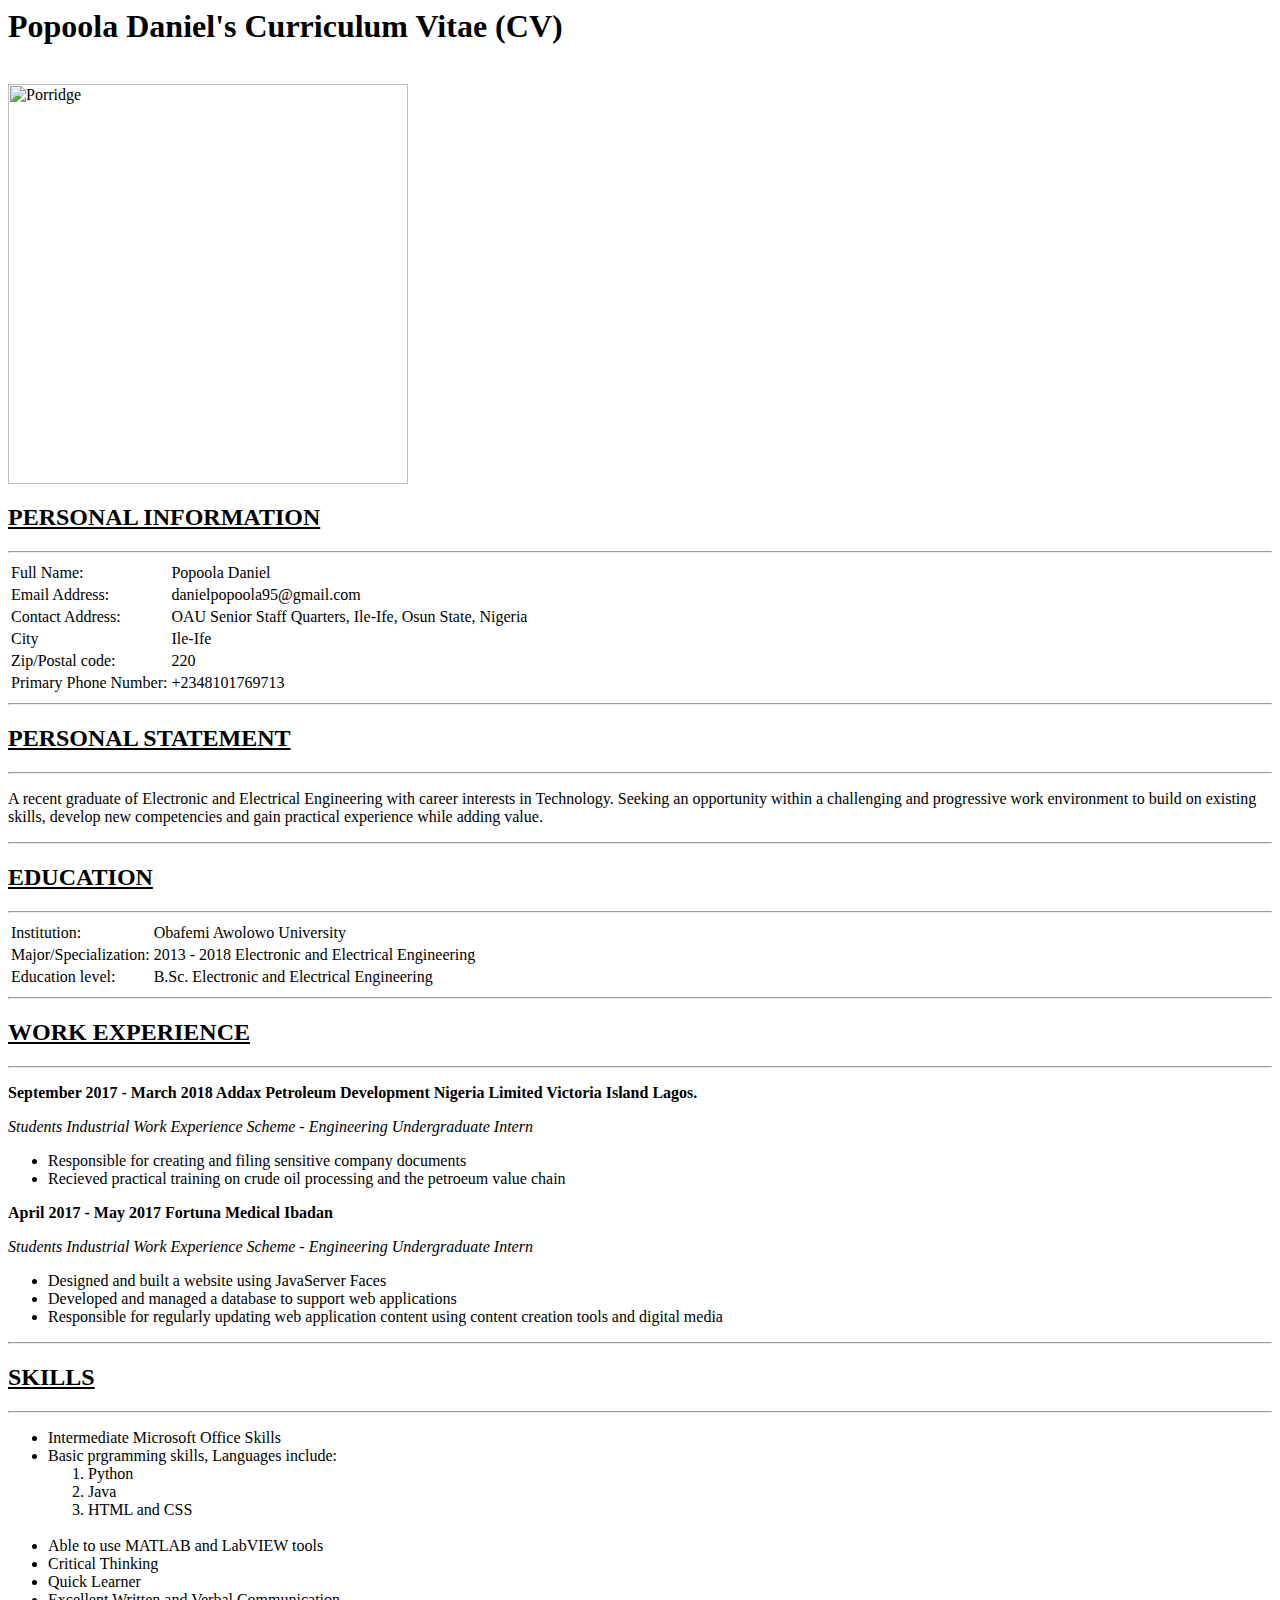
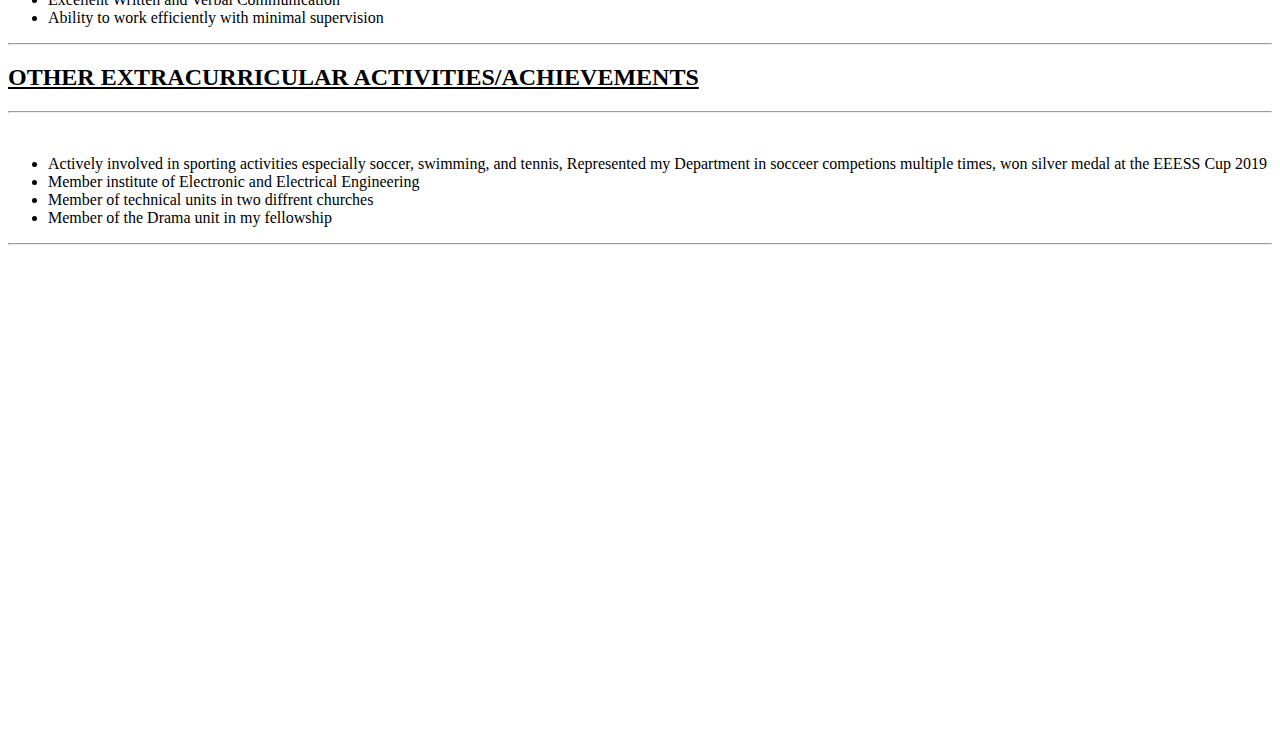
==== Daniel.html @ 8a28e5b8 "my first commit" ====
<!DOCTYPE = html>
<html lang = "eng">
    
<head>
    <title>Popoola Daniel's CV</title>

</head>


<body>

<h1>Popoola Daniel's Curriculum Vitae (CV)</h1>
<br>



<img src="https://res.cloudinary.com/popooladaniel/image/upload/v1566568174/Another_Daniel_wxontg.jpg" width = "400" height = "400" alt="Porridge">

<u>
<h2>PERSONAL INFORMATION</h2>
</u>
<hr>

<table>

    <tr>
        <td>Full Name:</td>
        <td>Popoola Daniel</td>
    </tr>
    <tr>
        <td>Email Address:</td>
        <td>danielpopoola95@gmail.com</td>
    </tr>
    <tr>
            <td>Contact Address:</td>
            <td>OAU Senior Staff Quarters, Ile-Ife, Osun State, Nigeria</td>
        </tr>
            <tr>
        <td>City</td>
        <td>Ile-Ife</td>
    </tr>
    <tr>
            <td>Zip/Postal code:</td>
            <td>220</td>
    </tr>
    <tr>
            <td>Primary Phone Number:</td>
            <td>+2348101769713</td>
    </tr>


</table>
<hr>

<u>
<h2>PERSONAL STATEMENT</h2>
</u>

<hr>
<p>
        A recent graduate of Electronic and Electrical Engineering with 
        career interests in Technology. Seeking an opportunity within a 
        challenging and progressive work environment to build on existing 
        skills, develop new competencies and gain practical experience 
        while adding value.  
    
</p>
<hr>

<u>
<h2>EDUCATION</h2>
</u>

<hr>
<table>
    <tr>
        <td>Institution:</td>
        <td>Obafemi Awolowo University</td>
    </tr>
    <tr>
        <td>Major/Specialization:</td>
        <td>2013 - 2018 Electronic and Electrical Engineering</td>
    </tr>
    <tr>
        <td>Education level:</td>
        <td>B.Sc. Electronic and Electrical Engineering</td>
    </tr>

</table>

<hr>

<u>
<h2>WORK EXPERIENCE</h2>
</u>

<hr>

<p>
        <strong>September 2017 - March 2018 Addax Petroleum Development Nigeria Limited    Victoria Island Lagos.</strong>
</p>
    <em>Students Industrial Work Experience Scheme - Engineering Undergraduate Intern</em>
</p>

<ul>
    <li>Responsible for creating and filing sensitive company documents </li>
    <li>Recieved practical training on crude oil processing and the petroeum value chain</li>
</ul>

<p>
    <strong>April 2017 - May 2017 Fortuna Medical    Ibadan </strong>
</p>
</p>
<em>Students Industrial Work Experience Scheme - Engineering Undergraduate Intern</em>
</p>

<ul>
    <li>Designed and built a website using JavaServer Faces</li>
    <li>Developed and managed a database to support web applications</li>
    <li>Responsible for regularly updating web application content using content creation tools and digital media</li>
</ul>
<hr>

<u>
<h2>SKILLS</h2>
</u>
<hr>

<ul>
    <li>Intermediate Microsoft Office Skills</li>
    <li>Basic prgramming skills, Languages include:
        <ol>
            <li>Python</li>
            <li>Java</li>
            <li>HTML and CSS</li>
        </ol>
         <br>
    </li>
    <li>Able to use MATLAB and LabVIEW tools</li>
    <li>Critical Thinking</li>
    <li>Quick Learner</li>
    <li>Excellent Written and Verbal Communication</li>
    <li>Ability to work efficiently with minimal supervision</li>


</ul>
<hr>

<u>
    <h2>OTHER EXTRACURRICULAR ACTIVITIES/ACHIEVEMENTS</h2>
</u>
<hr>
<br>
<ul>
    <li>Actively involved in sporting activities especially soccer, swimming, and tennis, Represented my Department in socceer competions multiple times, won silver medal at the EEESS Cup 2019</li>
    <li>Member institute of Electronic and Electrical Engineering</li>
    <li>Member of technical units in two diffrent churches</li>
    <li>Member of the Drama unit in my fellowship</li>
</ul>

<hr>

<div style="margin-top:500px"></div>






























</body>












</html>
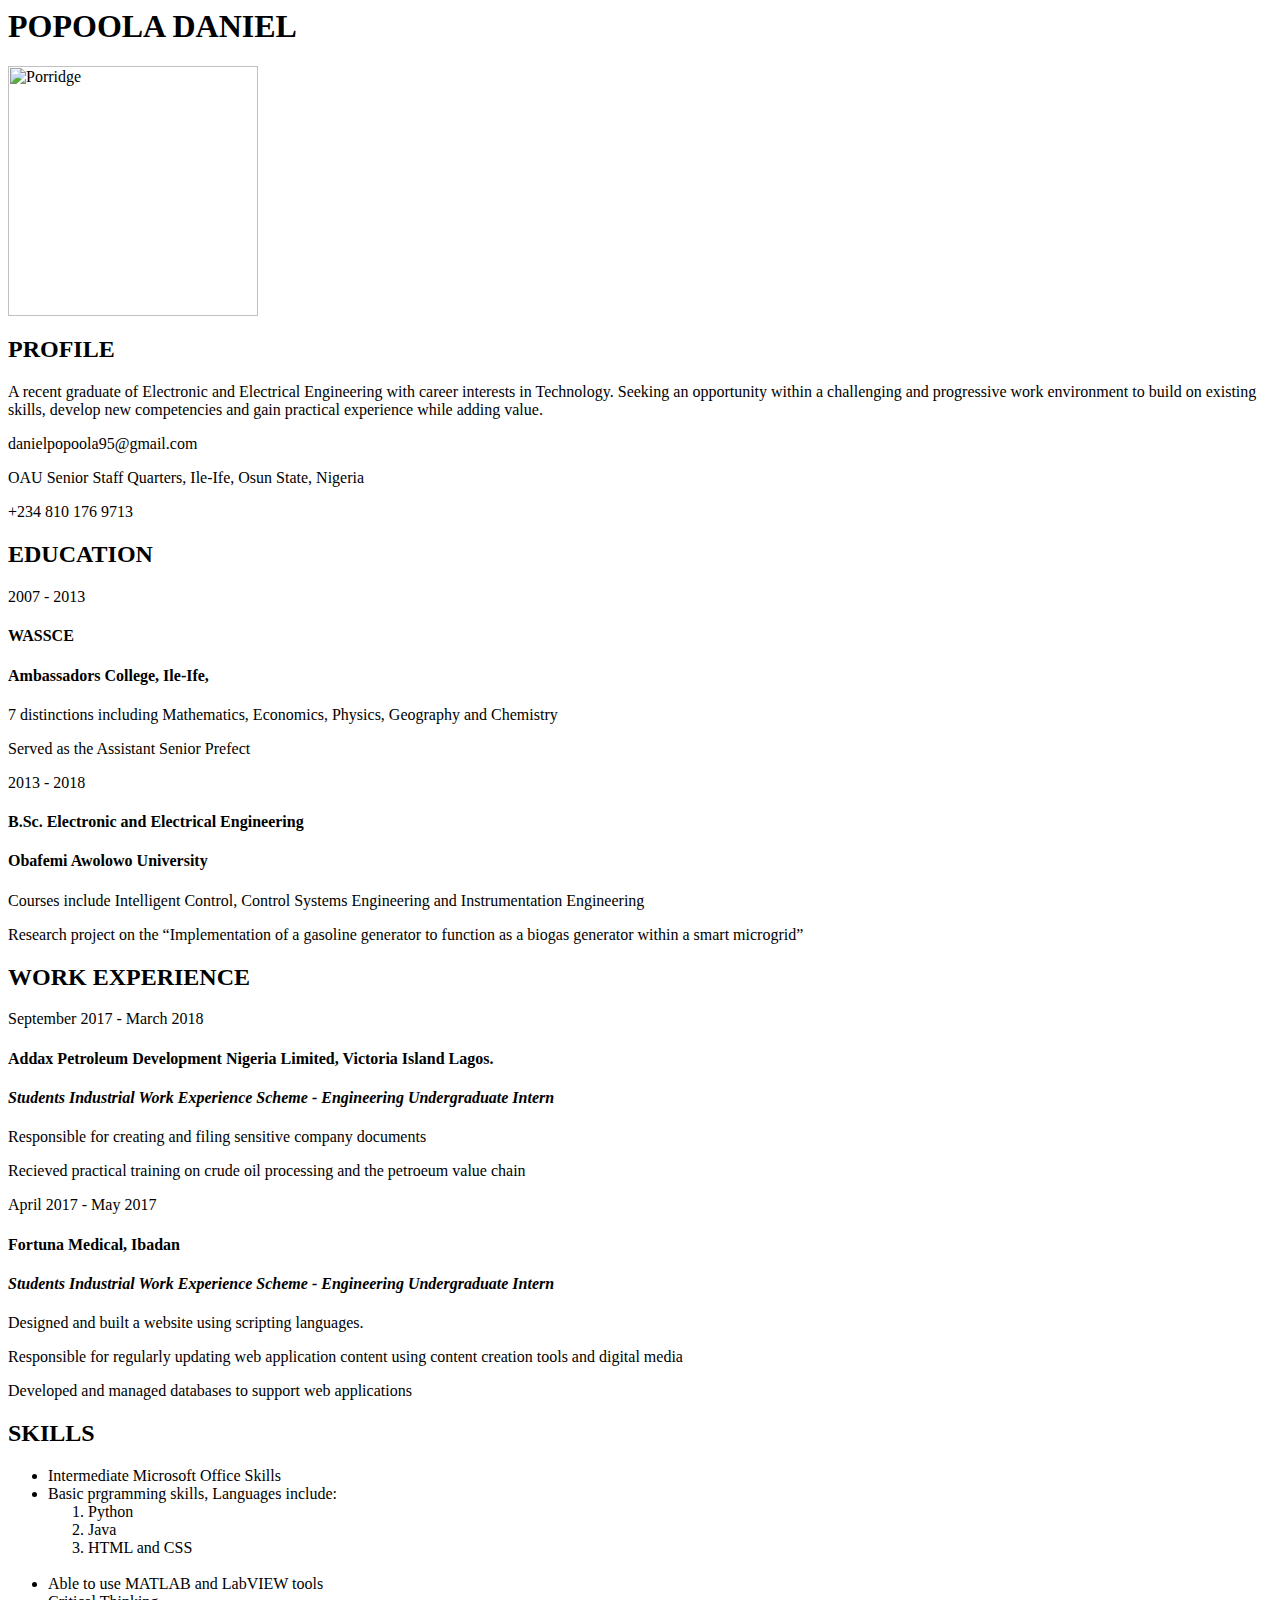
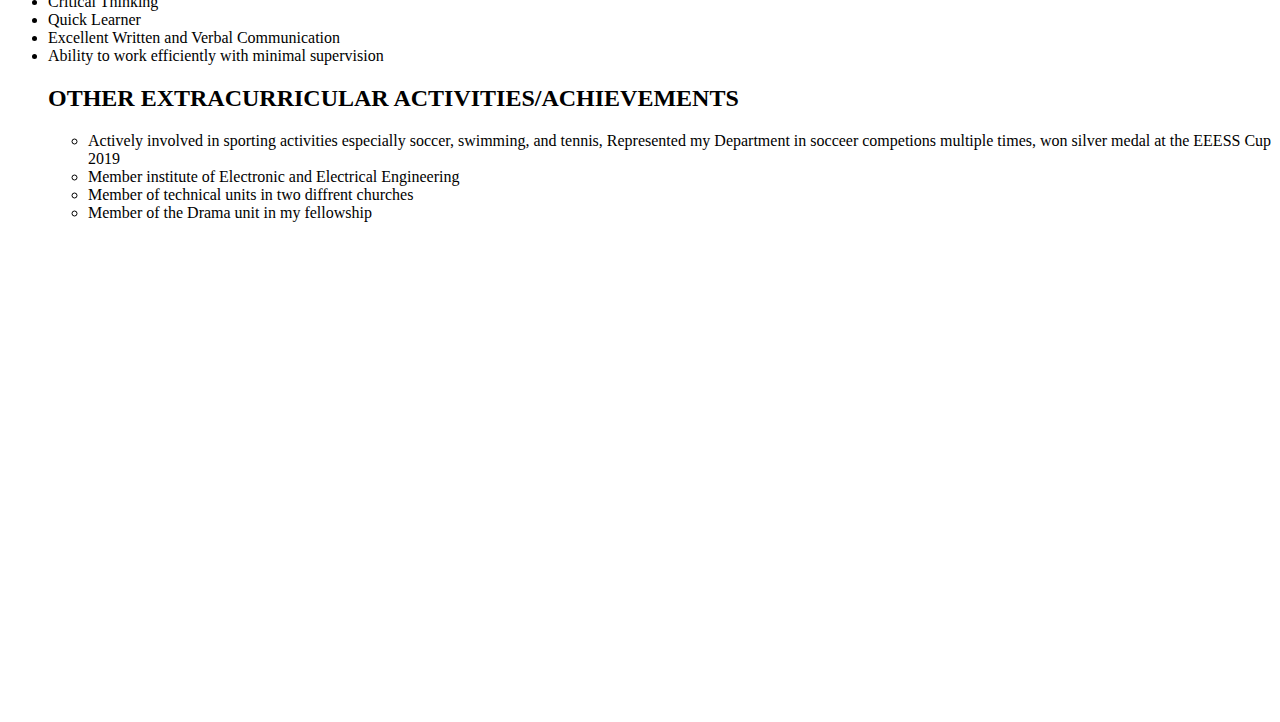
==== commit a8bb978b: "My second commit" ====
--- a/Daniel.html
+++ b/Daniel.html
@@ -1,207 +1,214 @@
 <!DOCTYPE = html>
 <html lang = "eng">
     
-<head>
-    <title>Popoola Daniel's CV</title>
-
-</head>
-
-
-<body>
-
-<h1>Popoola Daniel's Curriculum Vitae (CV)</h1>
-<br>
-
-
-
-<img src="https://res.cloudinary.com/popooladaniel/image/upload/v1566568174/Another_Daniel_wxontg.jpg" width = "400" height = "400" alt="Porridge">
-
-<u>
-<h2>PERSONAL INFORMATION</h2>
-</u>
-<hr>
-
-<table>
-
-    <tr>
-        <td>Full Name:</td>
-        <td>Popoola Daniel</td>
-    </tr>
-    <tr>
-        <td>Email Address:</td>
-        <td>danielpopoola95@gmail.com</td>
-    </tr>
-    <tr>
-            <td>Contact Address:</td>
-            <td>OAU Senior Staff Quarters, Ile-Ife, Osun State, Nigeria</td>
-        </tr>
-            <tr>
-        <td>City</td>
-        <td>Ile-Ife</td>
-    </tr>
-    <tr>
-            <td>Zip/Postal code:</td>
-            <td>220</td>
-    </tr>
-    <tr>
-            <td>Primary Phone Number:</td>
-            <td>+2348101769713</td>
-    </tr>
-
-
-</table>
-<hr>
-
-<u>
-<h2>PERSONAL STATEMENT</h2>
-</u>
-
-<hr>
-<p>
-        A recent graduate of Electronic and Electrical Engineering with 
-        career interests in Technology. Seeking an opportunity within a 
-        challenging and progressive work environment to build on existing 
-        skills, develop new competencies and gain practical experience 
-        while adding value.  
-    
-</p>
-<hr>
-
-<u>
-<h2>EDUCATION</h2>
-</u>
-
-<hr>
-<table>
-    <tr>
-        <td>Institution:</td>
-        <td>Obafemi Awolowo University</td>
-    </tr>
-    <tr>
-        <td>Major/Specialization:</td>
-        <td>2013 - 2018 Electronic and Electrical Engineering</td>
-    </tr>
-    <tr>
-        <td>Education level:</td>
-        <td>B.Sc. Electronic and Electrical Engineering</td>
-    </tr>
-
-</table>
-
-<hr>
-
-<u>
-<h2>WORK EXPERIENCE</h2>
-</u>
-
-<hr>
-
-<p>
-        <strong>September 2017 - March 2018 Addax Petroleum Development Nigeria Limited    Victoria Island Lagos.</strong>
-</p>
-    <em>Students Industrial Work Experience Scheme - Engineering Undergraduate Intern</em>
-</p>
-
-<ul>
-    <li>Responsible for creating and filing sensitive company documents </li>
-    <li>Recieved practical training on crude oil processing and the petroeum value chain</li>
-</ul>
-
-<p>
-    <strong>April 2017 - May 2017 Fortuna Medical    Ibadan </strong>
-</p>
-</p>
-<em>Students Industrial Work Experience Scheme - Engineering Undergraduate Intern</em>
-</p>
-
-<ul>
-    <li>Designed and built a website using JavaServer Faces</li>
-    <li>Developed and managed a database to support web applications</li>
-    <li>Responsible for regularly updating web application content using content creation tools and digital media</li>
-</ul>
-<hr>
-
-<u>
-<h2>SKILLS</h2>
-</u>
-<hr>
-
-<ul>
-    <li>Intermediate Microsoft Office Skills</li>
-    <li>Basic prgramming skills, Languages include:
-        <ol>
-            <li>Python</li>
-            <li>Java</li>
-            <li>HTML and CSS</li>
-        </ol>
-         <br>
-    </li>
-    <li>Able to use MATLAB and LabVIEW tools</li>
-    <li>Critical Thinking</li>
-    <li>Quick Learner</li>
-    <li>Excellent Written and Verbal Communication</li>
-    <li>Ability to work efficiently with minimal supervision</li>
-
-
-</ul>
-<hr>
-
-<u>
-    <h2>OTHER EXTRACURRICULAR ACTIVITIES/ACHIEVEMENTS</h2>
-</u>
-<hr>
-<br>
-<ul>
-    <li>Actively involved in sporting activities especially soccer, swimming, and tennis, Represented my Department in socceer competions multiple times, won silver medal at the EEESS Cup 2019</li>
-    <li>Member institute of Electronic and Electrical Engineering</li>
-    <li>Member of technical units in two diffrent churches</li>
-    <li>Member of the Drama unit in my fellowship</li>
-</ul>
-
-<hr>
+    <head>
+        <title>Popoola Daniel's CV</title>
+        <link rel="stylesheet" type="text/css" href="TheCSS/CV.css">
+    </head>
+
+
+    <body>
+        <div class="pic">
+            <h1>POPOOLA DANIEL</h1>
+    <img src="https://res.cloudinary.com/popooladaniel/image/upload/v1566568174/Another_Daniel_wxontg.jpg" width = "250" height = "250" alt="Porridge">
+        </div>
+
+
+        
+       
+        
+        
+
+
+
+
+
+
+       
+        <div class="container">
+            <div id="main">
+
+            
+            <h2>PROFILE</h2>
+                        
+            <p>
+                A recent graduate of Electronic and Electrical Engineering with 
+                career interests in Technology. Seeking an opportunity within a 
+                challenging and progressive work environment to build on existing 
+                skills, develop new competencies and gain practical experience 
+                while adding value.               
+            </p>
+
+            </div>       
+                
+
+            <div id="side">
+           
+            
+            
+
+            </div>
+        </div>
+        <div class="clr"></div>
+        
+        <div class="info">
+        <p>danielpopoola95@gmail.com</p>
+        <p>OAU Senior Staff Quarters, Ile-Ife, Osun State, Nigeria</p>
+        <p>+234 810 176 9713</p>
+        </div>   
+
+
+    <div class="clr"></div>
+
+
+    <div class="mainchick">
+  
+   <h2>EDUCATION</h2>
+    
+    </div>
+
+    <div class="sidechick">
+<!--nothing is here, it is just to create a sidebar beside our main header called mainchick -->
+
+    </div>
+
+
+    <div class="clr"></div>
+
+
+    <div class="grandmainchick">
+        
+            2007 - 2013 
+            </div>
+            
+            <div class="grandsidechick">
+            <h4>WASSCE</h4>
+            <h4><strong>Ambassadors College, Ile-Ife,</strong></h4>
+            <p>7 distinctions including Mathematics, Economics, Physics, Geography and Chemistry</p>
+            <p>Served as the Assistant Senior Prefect</p>
+            </div>    
+
+    <div class="grandmainchick2">
+    2013 - 2018 
+    </div>
+    
+    <div class="grandsidechick2">
+    <h4>B.Sc. Electronic and Electrical Engineering</h4>
+    <h4><strong>Obafemi Awolowo University</strong></h4>
+    <p>Courses include Intelligent Control, Control Systems Engineering and Instrumentation Engineering</p>
+    <p>Research project on the “Implementation of a gasoline generator to function as a biogas generator within a smart microgrid”</p>
+    </div>    
+        
+
+
+
+    <div class="clr"></div>
+
+    <div class="mainchick">
+  
+            <h2>WORK EXPERIENCE</h2>
+             
+             </div>
+         
+             <div class="sidechick">
+         <!--nothing is here, it is just to create a sidebar beside our main header called mainchick -->
+         
+             </div>
+
+             <div class="clr"></div>
+
+
+
+            <div class="grandmainchick">
+            September 2017 - March 2018
+            </div>
+
+            <div class="grandsidechick">
+             
+             <h4><strong> Addax Petroleum Development Nigeria Limited, Victoria Island Lagos.</strong></h4>
+             <h4><em>Students Industrial Work Experience Scheme - Engineering Undergraduate Intern</em></h4>
+             <p> Responsible for creating and filing sensitive company documents</p> 
+             <p> Recieved practical training on crude oil processing and the petroeum value chain</p>
+            </div>
+
+
+                    <div class="grandmainchick2">
+                    April 2017 - May 2017
+                    </div>
+        
+                    <div class="grandsidechick2">
+                     
+                     <h4><strong> Fortuna Medical, Ibadan</strong></h4>
+                     <h4><em>Students Industrial Work Experience Scheme - Engineering Undergraduate Intern</em></h4>
+                     <p>Designed and built a website using scripting languages.</p> 
+                     <p>Responsible for regularly updating web application content using content creation tools and digital media</p>
+                     <p>Developed and managed databases to support web applications</p> 
+                    </div>
+
+                    <div class="clr"></div>   
+    
+  
+                    <div class="mainchick">
+
+                        <h2>SKILLS</h2>
+             
+                    </div>
+         
+             <div class="sidechick">
+         <!--nothing is here, it is just to create a sidebar beside our main header called mainchick -->
+         
+             </div>
+
+             <div class="clr"></div>
+
+
+    <ul>
+        <li>Intermediate Microsoft Office Skills</li>
+        <li>Basic prgramming skills, Languages include:
+            <ol>
+                <li>Python</li>
+                <li>Java</li>
+                <li>HTML and CSS</li>
+            </ol>
+            <br>
+        </li>
+        <li>Able to use MATLAB and LabVIEW tools</li>
+        <li>Critical Thinking</li>
+        <li>Quick Learner</li>
+        <li>Excellent Written and Verbal Communication</li>
+        <li>Ability to work efficiently with minimal supervision</li>
+
+
+
+    <div class="mainchick">
+
+            <h2>OTHER EXTRACURRICULAR ACTIVITIES/ACHIEVEMENTS</h2>
+ 
+        </div>
+
+ <div class="sidechick">
+<!--nothing is here, it is just to create a sidebar beside our main header called mainchick -->
+
+ </div>
+
+ <div class="clr"></div>
+    <ul>
+        <li>Actively involved in sporting activities especially soccer, swimming, and tennis, Represented my Department in socceer competions multiple times, won silver medal at the EEESS Cup 2019</li>
+        <li>Member institute of Electronic and Electrical Engineering</li>
+        <li>Member of technical units in two diffrent churches</li>
+        <li>Member of the Drama unit in my fellowship</li>
+    </ul>
+
+    </body>
+
+
+
+
+<footer>
+
+
+</footer>
 
 <div style="margin-top:500px"></div>
 
-
-
-
-
-
-
-
-
-
-
-
-
-
-
-
-
-
-
-
-
-
-
-
-
-
-
-
-
-
-</body>
-
-
-
-
-
-
-
-
-
-
-
-
 </html>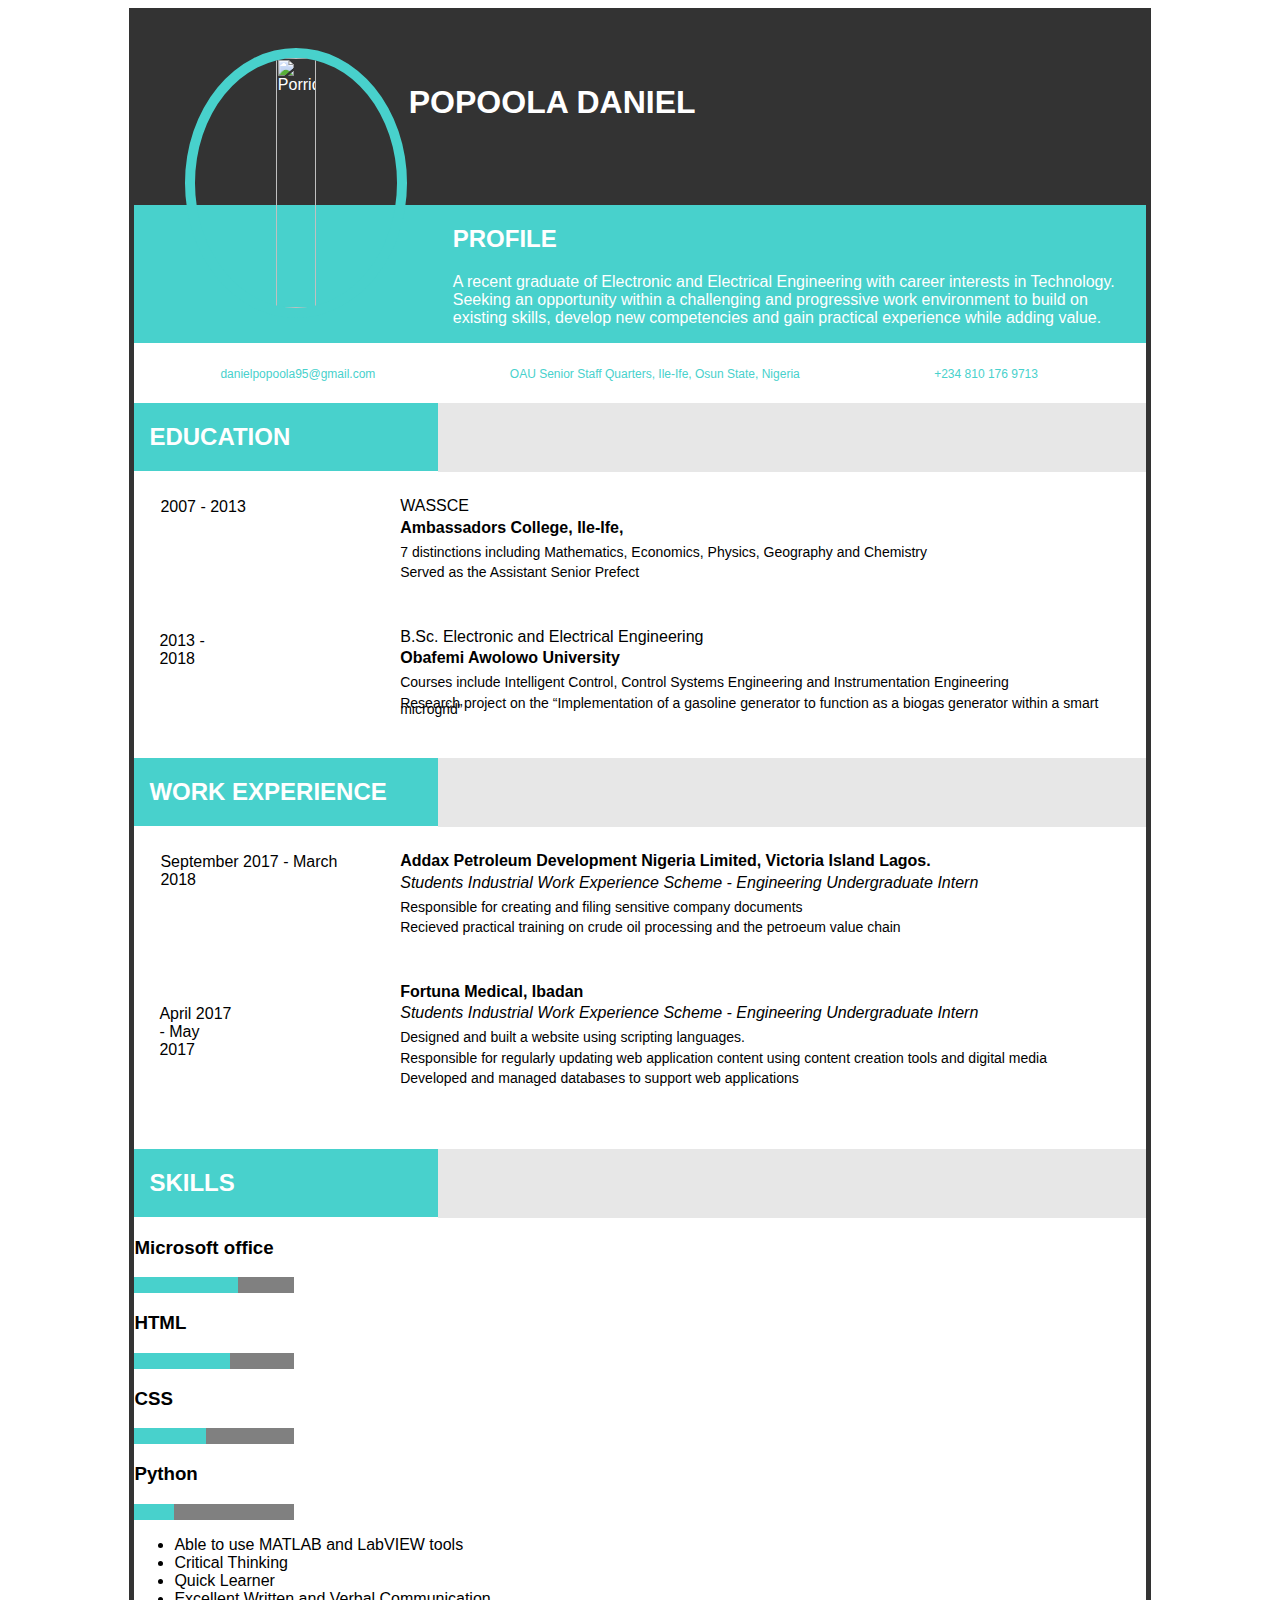
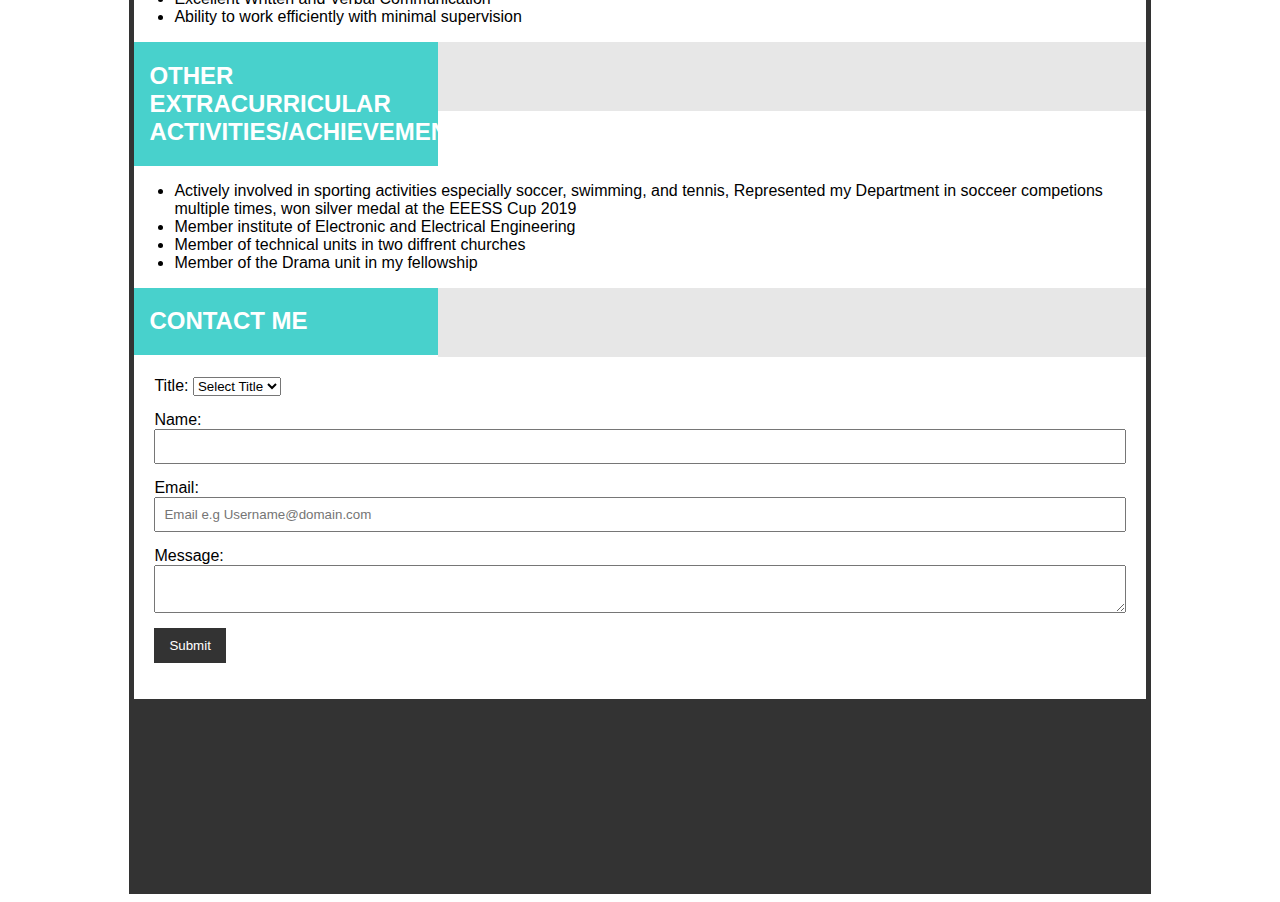
==== commit 69890608: "added a contact form" ====
--- a/Daniel.html
+++ b/Daniel.html
@@ -1,13 +1,23 @@
 <!DOCTYPE = html>
-<html lang = "eng">
+<html lang = "en">
     
     <head>
+        <meta charset="UTF-8">
+        <meta name="viewport" content="width=device-width, initial-scale=1.0">
+        <meta http-equiv="X-UA-Compatible" content="ie=edge">
+        
         <title>Popoola Daniel's CV</title>
-        <link rel="stylesheet" type="text/css" href="TheCSS/CV.css">
+        <link rel="stylesheet" type="text/css" href="CV.css">
     </head>
 
 
     <body>
+
+ 
+
+        <div class="wholebody">
+
+
         <div class="pic">
             <h1>POPOOLA DANIEL</h1>
     <img src="https://res.cloudinary.com/popooladaniel/image/upload/v1566568174/Another_Daniel_wxontg.jpg" width = "250" height = "250" alt="Porridge">
@@ -162,22 +172,31 @@
              <div class="clr"></div>
 
 
+
+                <h3>Microsoft office</h3>
+                <progress value = "65" max="100">65%</progress>
+
+                <h3>HTML</h3>
+                <progress value = "60" max="100"></progress>
+
+                <h3>CSS</h3>
+                <progress value = "45" max="100"></progress>
+
+                <h3>Python</h3>
+                <progress value = "25" max="100"></progress>
+                
+
+
+
+
+
     <ul>
-        <li>Intermediate Microsoft Office Skills</li>
-        <li>Basic prgramming skills, Languages include:
-            <ol>
-                <li>Python</li>
-                <li>Java</li>
-                <li>HTML and CSS</li>
-            </ol>
-            <br>
-        </li>
         <li>Able to use MATLAB and LabVIEW tools</li>
         <li>Critical Thinking</li>
         <li>Quick Learner</li>
         <li>Excellent Written and Verbal Communication</li>
         <li>Ability to work efficiently with minimal supervision</li>
-
+    </ul>
 
 
     <div class="mainchick">
@@ -199,16 +218,78 @@
         <li>Member of the Drama unit in my fellowship</li>
     </ul>
 
+    <div class="clr"></div>
+
+    <div class="mainchick">
+
+        <h2>CONTACT ME</h2>
+
+    </div>
+
+<div class="sidechick">
+<!--nothing is here, it is just to create a sidebar beside our main header called mainchick -->
+
+</div>
+
+<div class="clr"></div>
+
+<form class="my-form">
+
+
+    
+    <div class="form-group">
+        <label>Title: 
+            <select required>
+                <option value="" selected>Select Title</option>
+                <option value="Dr">Dr</option>
+                <option value="Mr">Mr</option>
+                <option value="Mrs">Mrs</option>
+                <option value="Miss">Miss</option>
+            </select>
+        </label>
+    </div>
+
+    <div class="form-group">
+        <label>Name: 
+            <input type="text" name="name" minlength="4" required />
+        </label>
+    </div>
+
+    <div class="form-group">
+        <label>Email: 
+            <input type="text" name="email" required placeholder="Email e.g Username@domain.com" >
+        </label>
+    </div>
+
+    <div class="form-group">
+        <label>Message: 
+            <textarea name="message" minlength="20" required ></textarea>
+        </label>    
+    </div>
+    
+    <input class="button" type="submit" value="Submit" name="">       
+  
+
+
+
+
+
+
+
+
+</form>
+
+<footer>
+
+
+</footer>
+
     </body>
 
 
 
-
-<footer>
-
-
-</footer>
-
-<div style="margin-top:500px"></div>
+</div>
+
+
 
 </html>--- a/CV.css
+++ b/CV.css
@@ -0,0 +1,250 @@
+
+
+body{
+    font-family: Arial, Helvetica, sans-serif;
+    
+}
+
+
+.wholebody{
+    width:80%;
+    margin:auto;
+    border: 5px solid #333;
+}
+
+.button {
+    background-color:#333;
+    color:#fff;
+    padding:10px 15px;
+    border:none;
+}
+
+.button:hover{
+    background-color:#48D1CC;
+    color:#fff;
+}
+
+img {
+    border-radius: 50% ;
+    border:10px solid #48D1CC;
+    height:250px;
+    width:20%;
+    position:absolute;
+    top:35px;
+    left:5%;
+    
+}
+
+.pic{   
+    background-color:#333;
+    margin:0;
+    padding:1px;
+    height:190px;
+    text-align:center;
+    position:relative;
+    color:white;
+}
+
+.pic h1{
+    position:absolute;
+    top:50px;
+    right:450px;
+
+
+}
+
+.container{
+    width:100%;
+    margin:auto;
+    
+    
+}
+
+#main{
+    background-color:#48D1CC;
+    float:right;
+    width:70%;
+    margin:0;
+    padding-left:15px;
+    box-sizing:border-box;
+    color:white;
+   
+}
+
+
+#side {
+    background-color: #48D1CC;
+    float:left;
+    width:30%;
+    margin:0;
+    padding:15px;
+    box-sizing:border-box;
+    height:138px;
+    font-size: 12px;
+    line-height: 0.5em;
+    
+}
+
+.clr{
+    clear:both;
+}
+
+
+
+.info{
+    background-color:white;
+    margin:20;
+    padding:1px;
+    color:mediumturquoise;
+}
+.info p{
+    margin:65px;
+    display:inline;
+    font-size:12px;
+   
+    
+}
+
+a{
+    text-decoration: none;
+}
+
+a:hover{
+    color:red;
+}
+
+
+.mainchick {
+    background-color:#48D1CC;
+    color:white;
+    float:left;
+    width:30%;
+    margin:0;
+    padding-left:15px;
+    box-sizing:border-box;
+    
+   
+}
+
+
+.sidechick {
+    background-color: rgb(231, 231, 231);
+    float:right;
+    width:70%;
+    margin:0;
+    padding:15px;
+    box-sizing:border-box;
+    height:69px;
+    
+    
+}
+
+.grandmainchick {
+    float:left;
+    width:25%;
+    margin:0;
+    padding:26px;
+    box-sizing:border-box;
+
+   
+}
+
+
+.grandsidechick {
+    float:right;
+    width:75%;
+    margin:0;
+    padding:13px;
+    box-sizing:border-box;
+    line-height:0.4em;
+}
+
+.grandsidechick p{
+    font-size:14px;
+}
+
+.grandsidechick h4{
+    font-weight:normal;
+    line-height:0em;
+}
+
+.grandmainchick2 {
+    float:left;
+    width:25%;
+    margin-left:-65px;
+    padding:90px;
+    box-sizing:border-box;
+       
+}
+
+
+.grandsidechick2 {
+    float:right;
+    width:75%;
+    margin:0;
+    padding:13px;
+    box-sizing:border-box;   
+    line-height:0.4em;
+}
+
+.grandsidechick2 p{
+    font-size:14px;
+
+}
+
+.grandsidechick2 h4{
+    font-weight:normal;
+    line-height:0em;
+}
+
+progress {
+    border: none;
+    background: crimson;
+    
+  }
+  
+  progress {
+    color: lightblue;
+  }
+  
+  progress::-webkit-progress-value {
+    background: lightblue;
+  }
+  
+ 
+  
+  progress::-webkit-progress-value {
+    background: #48D1CC;
+  }
+  
+  
+
+
+
+footer{
+
+background-color:#333;
+height:190px;
+width:100%;
+margin:auto;
+}
+
+
+.my-form{
+    padding:20px;
+
+}
+
+.my-form .form-group{
+    padding-bottom:15px;
+}
+
+.my-form label{
+    display:block;
+}
+
+.my-form input[type="text"], .my-form textarea{
+    padding:8px;
+    width:100%;
+}
+
